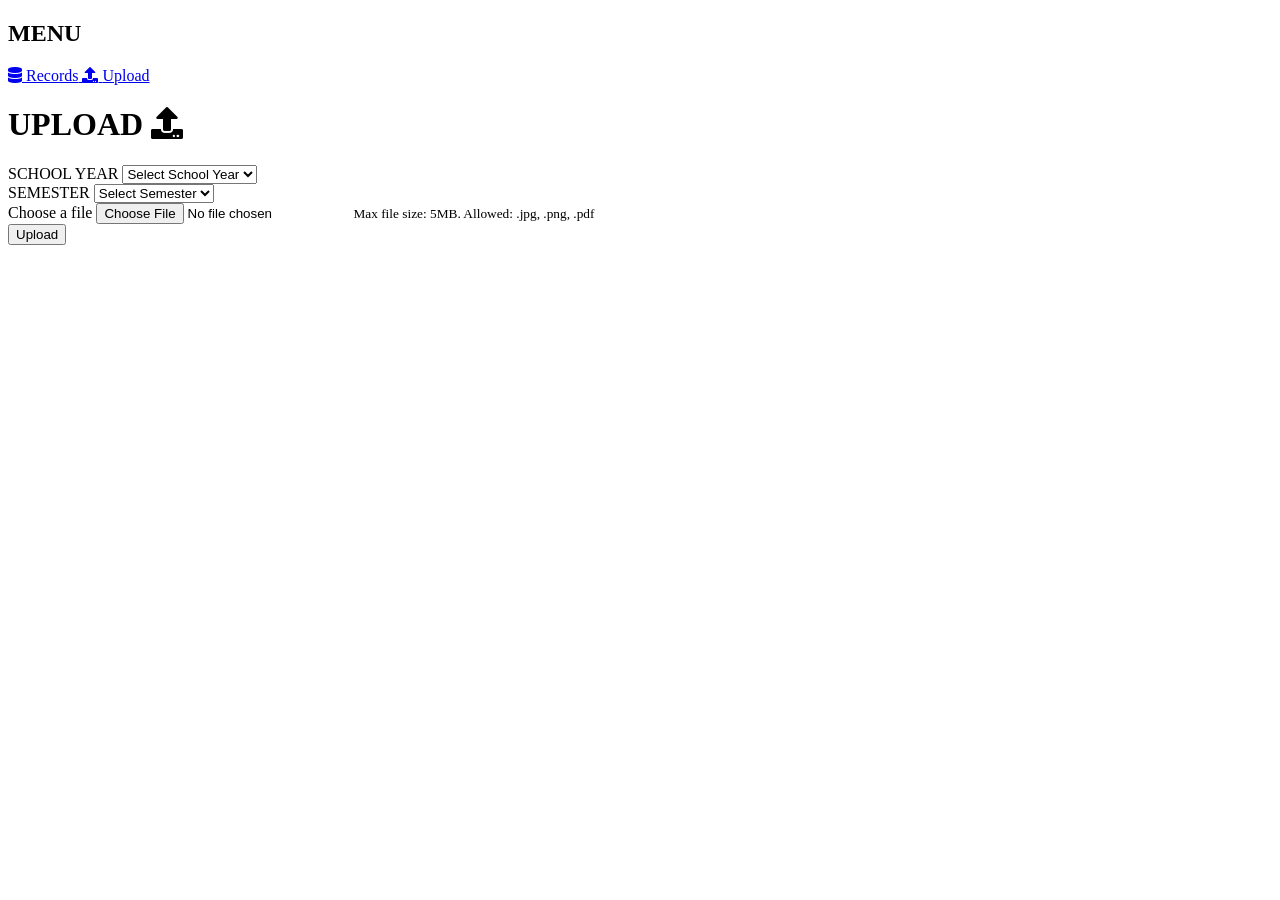
==== Download.html @ d1a94877 "Create Download.html" ====
<!DOCTYPE html>
<html lang="en">
<head>
    <meta charset="UTF-8">
    <meta name="viewport" content="width=device-width, initial-scale=1.0">
    <title>Upload</title>
    <link rel="stylesheet" href="Download.css">
    <link rel="stylesheet" href="https://cdnjs.cloudflare.com/ajax/libs/font-awesome/5.15.4/css/all.min.css">
</head>
<body>
    <div class="container">
        <div class="sidebar">
            <div class="sidebar-header">
                <h2>MENU</h2>
            </div>
            <nav class="sidebar-nav">
                <a href="Template.php" class="nav-item">
                    <i class="fas fa-database"></i>
                    <span>Records</span>
                </a>
                <a href="Download.php" class="nav-item active">
                  <i class="fas fa-upload"></i>
                    <span>Upload</span>
                </a>
            </nav>
    </div>

        <div class="main-content">
            <div class="header">
                <h1>UPLOAD <i class="fas fa-upload"></i></h1>
            </div>

            <form method="POST" action="#">

                <div class="form-row">
                    <div class="form-group half">
                        <label for="section">SCHOOL YEAR</label>
                        <select name="schoolYear" id="schoolYear">
                            <option value="">Select School Year</option>
                            <option value="2024-2025">2024-2025</option>
                            <option value="2023-2024">2023-2024</option>
                            <option value="2022-2023">2022-2023</option>
                        </select>
                    </div>

                    <div class="form-group half">
                      <label for="semester">SEMESTER</label>
                      <select name="semester" id="semester">
                          <option value="">Select Semester</option>
                          <option value="1st">1st Semester</option>
                          <option value="2nd">2nd Semester</option>
                          <option value="summer">Summer</option>
                      </select>
                    </div>
                </div>

                <form action="/upload" method="post" enctype="multipart/form-data">
                <div class="form-group">
                  <label for="fileInput">Choose a file</label>
                  <input id="fileInput" name="file" type="file" aria-describedby="fileHelp" required>
                  <small id="fileHelp">Max file size: 5MB. Allowed: .jpg, .png, .pdf</small>
                </div>

                <button type="submit">Upload</button>
              </form>

            </form>
        </div>
    </div>
</body>
</html>
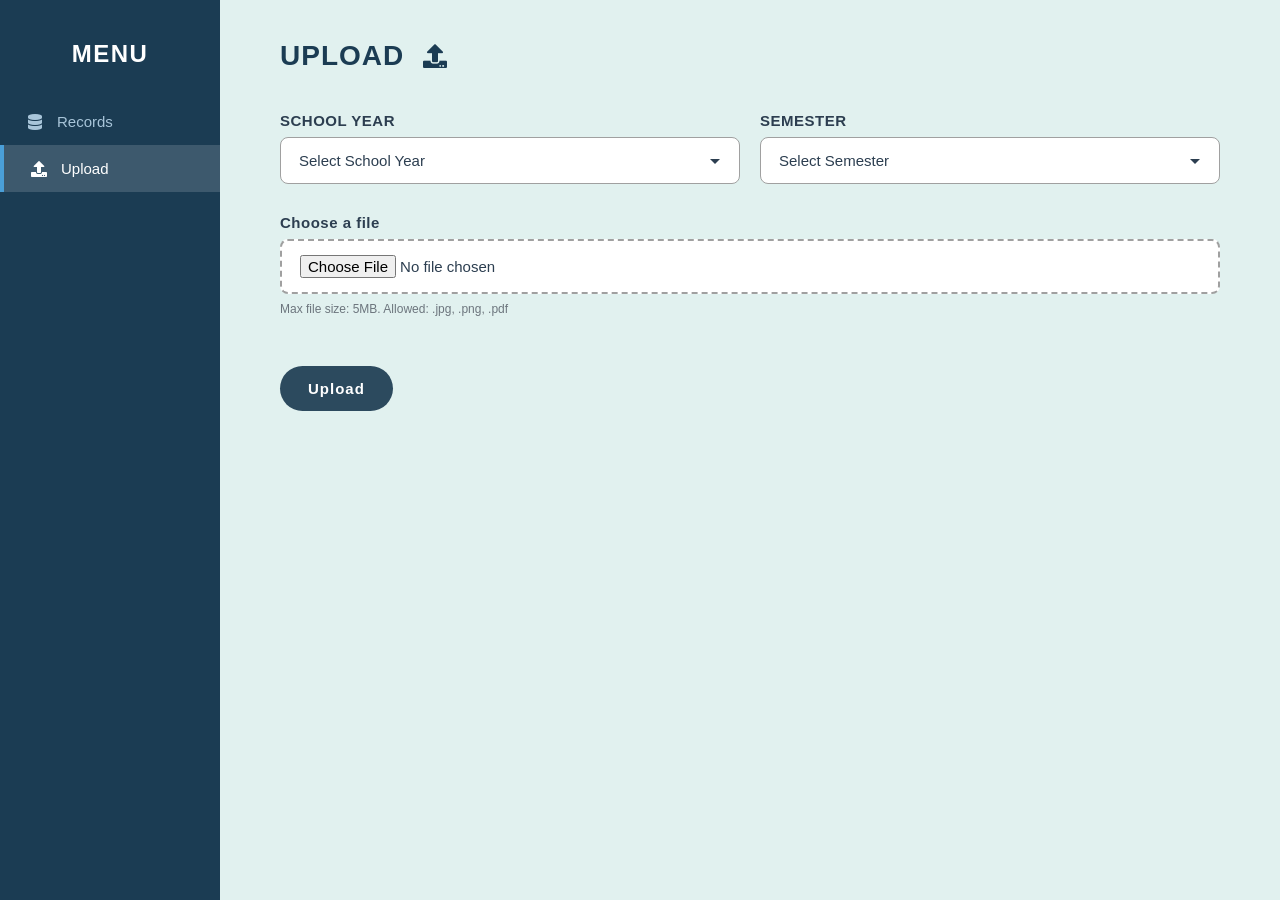
==== commit 5487a439: "Update Download.html" ====
--- a/Download.html
+++ b/Download.html
@@ -14,11 +14,11 @@
                 <h2>MENU</h2>
             </div>
             <nav class="sidebar-nav">
-                <a href="Template.php" class="nav-item">
+                <a href="index.html" class="nav-item">
                     <i class="fas fa-database"></i>
                     <span>Records</span>
                 </a>
-                <a href="Download.php" class="nav-item active">
+                <a href="Download.html" class="nav-item active">
                   <i class="fas fa-upload"></i>
                     <span>Upload</span>
                 </a>
--- a/Download.css
+++ b/Download.css
@@ -0,0 +1,270 @@
+* {
+    margin: 0;
+    padding: 0;
+    box-sizing: border-box;
+}
+
+body {
+    font-family: -apple-system, BlinkMacSystemFont, 'Segoe UI', Roboto, 'Helvetica Neue', Arial, sans-serif;
+}
+
+.container {
+    display: flex;
+    height: 100vh;
+}
+
+.sidebar {
+    width: 220px;
+    background-color: #1B3C53;
+    min-height: 100vh;
+    padding: 30px 0;
+}
+
+.sidebar-header {
+    display: flex;
+    justify-content: center;
+    align-items: center;
+    padding-top: 10px;
+    padding-bottom: 30px;
+}
+
+.sidebar-header h2 {
+    color: #ffffff;
+    font-size: 24px;
+    font-weight: 600;
+    letter-spacing: 1.5px;
+}
+
+.sidebar-nav {
+    display: flex;
+    flex-direction: column;
+}
+
+.nav-item {
+    display: flex;
+    align-items: center;
+    padding: 15px 25px;
+    color: #a8c5d9;
+    text-decoration: none;
+    font-size: 15px;
+    font-weight: 500;
+    transition: all 0.3s ease;
+}
+
+.nav-item:hover {
+    background-color: rgba(255, 255, 255, 0.1);
+    color: #ffffff;
+}
+
+.nav-item.active {
+    background-color: rgba(255, 255, 255, 0.15);
+    color: #ffffff;
+    border-left: 4px solid #4a9fd8;
+}
+
+.nav-item i {
+    margin-right: 12px;
+    font-size: 16px;
+    width: 20px;
+    text-align: center;
+}
+
+.main-content {
+    flex: 1;
+    padding: 40px 60px;
+    background-color: #E1F1EF;
+    overflow-y: auto;
+}
+
+.header {
+    display: flex;
+    align-items: center;
+    margin-bottom: 40px;
+}
+
+.header h1 {
+    font-size: 28px;
+    font-weight: 700;
+    color: #1B3C53;
+    letter-spacing: 1px;
+}
+
+.header i {
+    margin-left: 10px;
+    font-size: 24px;
+}
+
+.form-group {
+    margin-bottom: 30px;
+}
+
+.form-group label {
+    display: block;
+    font-size: 15px;
+    font-weight: 700;
+    color: #2c3e50;
+    margin-bottom: 8px;
+    letter-spacing: 0.5px;
+}
+
+.form-group option {
+    font-weight: 500;
+}
+
+.form-group select {
+    width: 100%;
+    padding: 14px 18px;
+    border: 1px solid #a0a0a0;
+    border-radius: 8px;
+    background-color: white;
+    font-size: 15px;
+    color: #2c3e50;
+    cursor: pointer;
+    appearance: none;
+    background-image: url("data:image/svg+xml,%3Csvg xmlns='http://www.w3.org/2000/svg' width='12' height='12' viewBox='0 0 12 12'%3E%3Cpath fill='%232c3e50' d='M6 9L1 4h10z'/%3E%3C/svg%3E");
+    background-repeat: no-repeat;
+    background-position: right 18px center;
+    background-size: 12px;
+    transition: border-color 0.2s;
+}
+
+.form-group select:hover {
+    border-color: #7a7a7a;
+}
+
+.form-group select:focus {
+    outline: none;
+    border-color: #1e3a52;
+}
+
+.form-group input[type="file"] {
+    width: 100%;
+    padding: 14px 18px;
+    border: 2px dashed #a0a0a0;
+    border-radius: 8px;
+    background-color: white;
+    font-size: 15px;
+    color: #2c3e50;
+    cursor: pointer;
+    transition: all 0.3s ease;
+}
+
+.form-group input[type="file"]:hover {
+    border-color: #7a7a7a;
+    background-color: #f8f9fa;
+}
+
+.form-group input[type="file"]:focus {
+    outline: none;
+    border-color: #1e3a52;
+    border-style: solid;
+}
+
+.form-group small {
+    display: block;
+    margin-top: 8px;
+    font-size: 12px;
+    color: #6c757d;
+    font-weight: 400;
+}
+
+.form-row {
+    display: flex;
+    gap: 20px;
+    margin-bottom: 30px;
+}
+
+.form-group.half {
+    flex: 1;
+    margin-bottom: 0;
+}
+
+.download-link {
+    text-align: right;
+    margin-bottom: 25px;
+}
+
+.download-link a {
+    font-size: 13px;
+    color: #2c3e50;
+    text-decoration: none;
+    font-weight: 500;
+}
+
+.download-link a:hover {
+    text-decoration: underline;
+}
+
+.download-link i {
+    margin-left: 5px;
+}
+
+form button[type="submit"] {
+    padding: 14px 28px;
+    border: none;
+    border-radius: 30px;
+    font-size: 15px;
+    font-weight: 600;
+    letter-spacing: 1px;
+    cursor: pointer;
+    transition: all 0.3s ease;
+    background-color: #2c4a5e;
+    color: #ffffff;
+    margin-top: 20px;
+}
+
+form button[type="submit"]:hover {
+    background-color: #1e3a52;
+    transform: translateY(-2px);
+    box-shadow: 0 4px 12px rgba(0, 0, 0, 0.2);
+}
+
+@media (max-width: 768px) {
+    .container {
+        flex-direction: column;
+    }
+
+    .sidebar {
+        width: 100%;
+        height: auto;
+        min-height: auto;
+        padding: 15px 0;
+    }
+
+    .sidebar-header {
+        padding: 0 20px;
+        margin-bottom: 15px;
+    }
+
+    .sidebar-nav {
+        flex-direction: row;
+        overflow-x: auto;
+    }
+
+    .nav-item {
+        padding: 10px 20px;
+        white-space: nowrap;
+    }
+
+    .nav-item.active {
+        border-left: none;
+        border-bottom: 4px solid #4a9fd8;
+    }
+
+    .main-content {
+        padding: 20px;
+    }
+
+    .form-row {
+        flex-direction: column;
+        gap: 0;
+    }
+
+    .form-group.half {
+        margin-bottom: 30px;
+    }
+
+    .button-group {
+        flex-direction: column;
+    }
+}
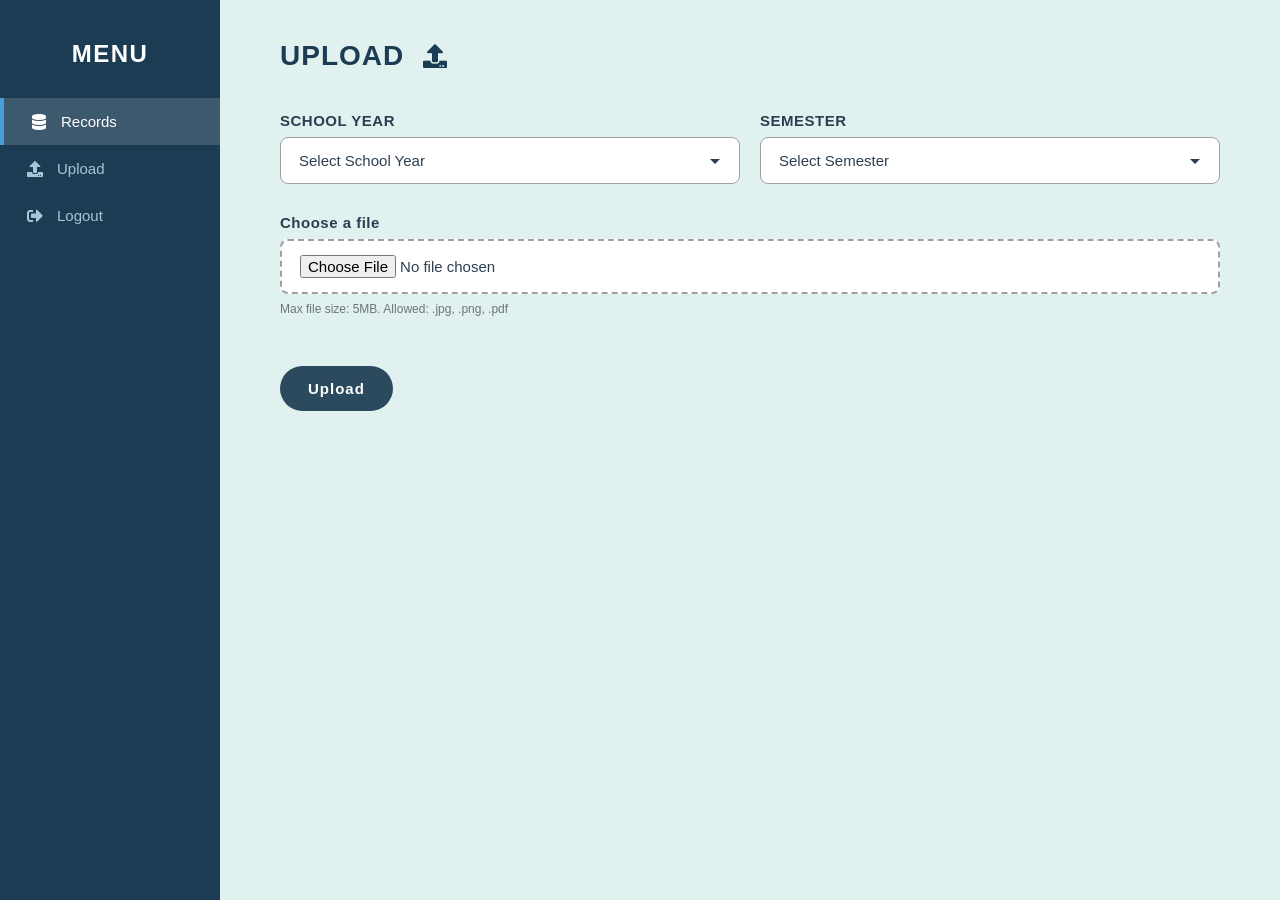
==== commit 912c0b6f: "Update Download.html" ====
--- a/Download.html
+++ b/Download.html
@@ -13,16 +13,23 @@
             <div class="sidebar-header">
                 <h2>MENU</h2>
             </div>
-            <nav class="sidebar-nav">
-                <a href="index.html" class="nav-item">
-                    <i class="fas fa-database"></i>
-                    <span>Records</span>
-                </a>
-                <a href="Download.html" class="nav-item active">
-                  <i class="fas fa-upload"></i>
-                    <span>Upload</span>
-                </a>
-            </nav>
+             <nav class="sidebar-nav">
+    <a href="Temp.html" class="nav-item active">
+        <i class="fas fa-database"></i>
+        <span>Records</span>
+    </a>
+
+    <a href="Download.html" class="nav-item">
+        <i class="fas fa-upload"></i>
+        <span>Upload</span>
+    </a>
+
+    <!-- LOGOUT -->
+    <a href="#" class="nav-item logout" onclick="logout()">
+        <i class="fas fa-sign-out-alt"></i>
+        <span>Logout</span>
+    </a>
+</nav>
     </div>
 
         <div class="main-content">
--- a/Download.css
+++ b/Download.css
@@ -33,6 +33,7 @@
     font-size: 24px;
     font-weight: 600;
     letter-spacing: 1.5px;
+    font-weight: 700;
 }
 
 .sidebar-nav {
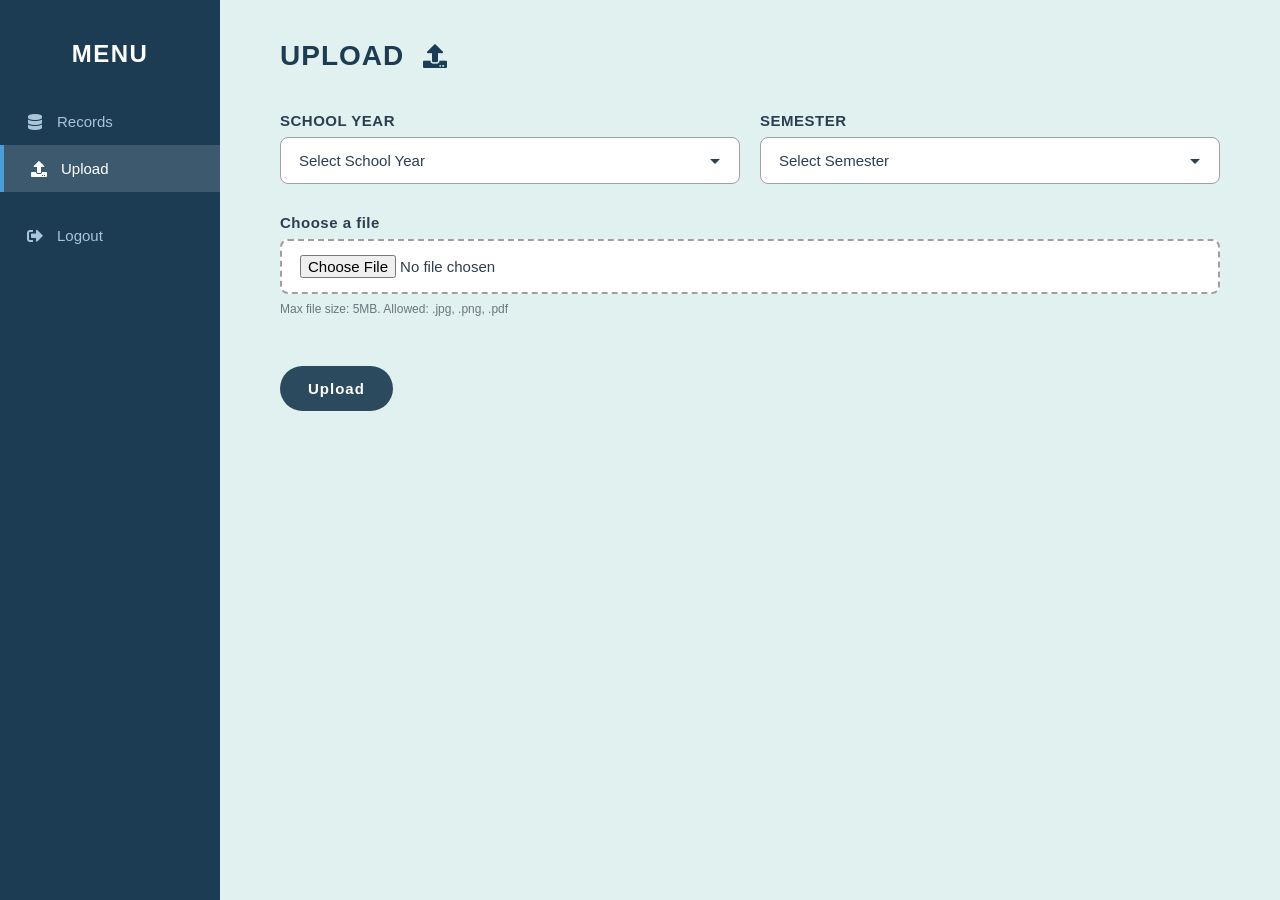
==== commit 1e1ad19a: "Update Download.html" ====
--- a/Download.html
+++ b/Download.html
@@ -14,18 +14,18 @@
                 <h2>MENU</h2>
             </div>
              <nav class="sidebar-nav">
-    <a href="Temp.html" class="nav-item active">
+    <a href="Temp.html" class="nav-item">
         <i class="fas fa-database"></i>
         <span>Records</span>
     </a>
 
-    <a href="Download.html" class="nav-item">
+    <a href="Download.html" class="nav-item active">
         <i class="fas fa-upload"></i>
         <span>Upload</span>
     </a>
 
     <!-- LOGOUT -->
-    <a href="#" class="nav-item logout" onclick="logout()">
+    <a href="index.html" class="nav-item logout" onclick="logout()">
         <i class="fas fa-sign-out-alt"></i>
         <span>Logout</span>
     </a>
--- a/Download.css
+++ b/Download.css
@@ -11,6 +11,15 @@
 .container {
     display: flex;
     height: 100vh;
+}
+.logout {
+    margin-top: 20px;
+    color: #ff4d4d;
+}
+
+.logout:hover {
+    background-color: rgba(255, 77, 77, 0.1);
+    color: #ff1a1a;
 }
 
 .sidebar {
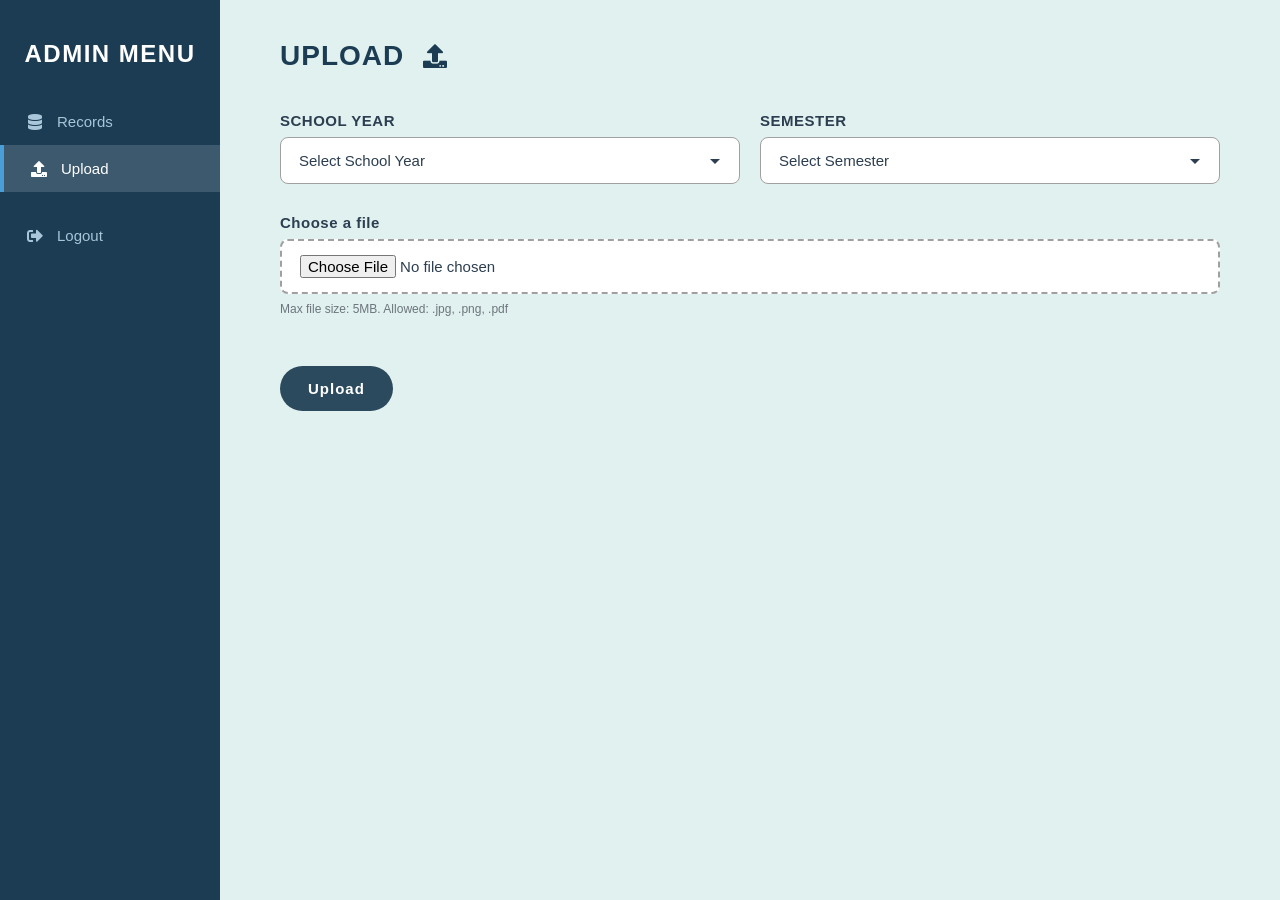
==== commit ec68989d: "Update Download.html" ====
--- a/Download.html
+++ b/Download.html
@@ -11,7 +11,7 @@
     <div class="container">
         <div class="sidebar">
             <div class="sidebar-header">
-                <h2>MENU</h2>
+                <h2>ADMIN MENU</h2>
             </div>
              <nav class="sidebar-nav">
     <a href="Temp.html" class="nav-item">
